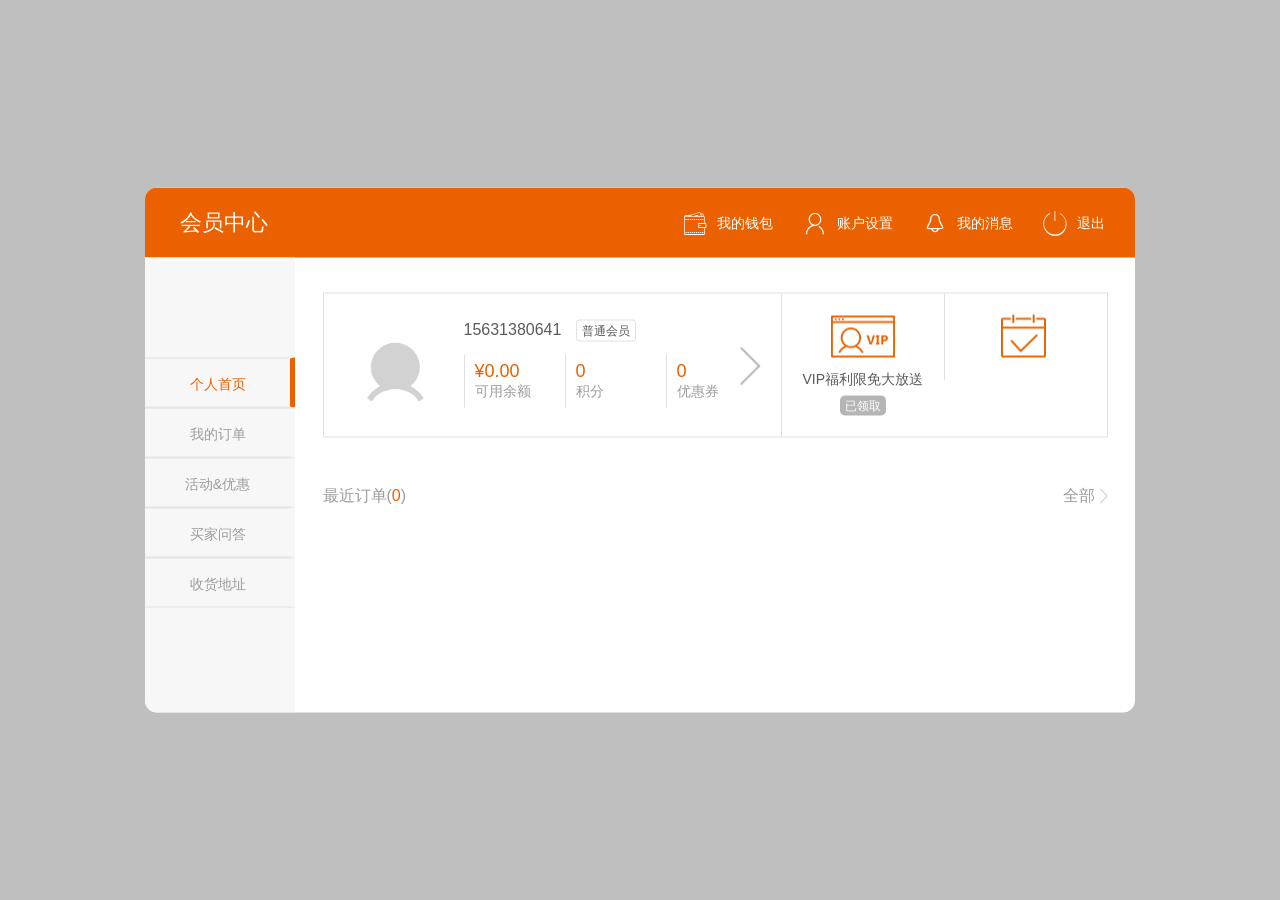
==== models/user/user.html @ f87c683e "CHF-v1.0" ====
<!DOCTYPE html>
<html>

	<head>
		<meta charset="UTF-8">
		<title>用户中心</title>
		<link rel="stylesheet" type="text/css" href="../../common/css/reset.css" />
		<link rel="stylesheet" type="text/css" href="../../common/font/iconfont.css" />
		<link rel="stylesheet/less" href="user.less" />
		<script src="../../common/js/less.js" type="text/javascript" charset="utf-8"></script>
		<script src="../../common/js/jquery-2.2.0.min.js" type="text/javascript" charset="utf-8"></script>
	</head>

	<body>
		<div class="user-center">
			<div class="member">
				<div class="u-header">
					<div class="h-title fl">
						<h2>会员中心</h2>
					</div>
					<div class="h-option fr">
						<ul>
							<li>
								<a href="#"><i class="iconfont icon-wallet"></i><span>我的钱包</span></a>
								<ul class="wallet-detail">
									<li>
										<a href="#"></a>
									</li>
								</ul>
							</li>
							<li>
								<a href="#"><i class="iconfont icon-account"></i><span>账户设置</span></a>
							</li>
							<li>
								<a href="#"><i class="iconfont icon-message"></i><span>我的消息</span></a>
							</li>
							<li>
								<a href="#"><i class="iconfont icon-out"></i><span>退出</span></a>
							</li>
						</ul>
					</div>
				</div>
				<div class="u-tab">
					<ul>
						<li class="active" data="0">
							<a href="#">个人首页</a>
						</li>
						<li data="1">
							<a href="#">我的订单</a>
						</li>
						<li data="2">
							<a href="#">活动&优惠</a>
						</li>
						<li data="3">
							<a href="#">买家问答</a>
						</li>
						<li data="4">
							<a href="#">收货地址</a>
						</li>
					</ul>
				</div>
				<div class="u-content" id=personal>
					<div class="private-page clearfix">
						<div class="member-mess fl">
							<div class="mess-left fl">
								<img src="images/01.jpg" alt="" />
							</div>
							<div class="mess-center fl">
								<p><span class="member-name">15631380641</span><span class="member-type">普通会员</span></p>
								<ul>
									<li>
										<a href="#">
											<p>&yen;0.00</p><span>可用余额</span></a>
									</li>
									<li>
										<a href="#">
											<p>0</p><span>积分</span></a>
									</li>
									<li>
										<a href="#">
											<p>0</p><span>优惠券</span></a>
									</li>
								</ul>
							</div>
							<div class="mess-right fr">
								<a href="#">
									<img src="images/arrow01.png" alt="" />
								</a>
							</div>
						</div>
						<div class="member-vip fr">
							<div class="vip-operate fl">
								<img src="images/memberpic2.png" alt="" />
								<p>VIP福利限免大放送</p>
								<span>已领取</span>
							</div>
							<div class="member-img fr">
								<img src="images/memberpic3.png" alt="" />
							</div>
						</div>
					</div>
					<div class="about-order">
						<div class="latest-order fl">最近订单(<span>0</span>)</div>
						<div class="all-order fr">
							<a href="#">全部</a>
							<i><img src="images/arrow01.png" alt="" /></i>
						</div>
					</div>
				</div>
				<div class="u-content my-oyder" style="display: none;">
					<div class="order-header">
						<h2 class="fl">我的订单</h2>
						<ul class="fr">
							<li class="active">
								<a href="#">全部(<span>0</span>)</a>
							</li>
							<li class="order-line"></li>
							<li>
								<a href="#">待付款(<span>0</span>)</a>
							</li>
							<li class="order-line"></li>
							<li>
								<a href="#">代发货(<span>0</span>)</a>
							</li>
							<li class="order-line"></li>
							<li>
								<a href="#">待收货(<span>0</span>)</a>
							</li>
							<li class="order-line"></li>
							<li>
								<a href="#">待评价(<span>0</span>)</a>
							</li>
						</ul>
					</div>
				</div>
				<div class="u-content my-oyder discount " style="display: none;">
					<div class="order-header">
						<h2 class="fl">活动&优惠</h2>
						<ul class="fr">
							<li class="active">
								<a href="#">正在处理</a>
							</li>
							<li class="order-line"></li>
							<li>
								<a href="#">已经过期</a>
							</li>
						</ul>
					</div>
				</div>
				<div class="u-content question " style="display: none;">
					<h2>买家问答</h2>
					<select name="" class="question-option fl">
						<option value="">所有类型</option>
						<option value="">留言</option>
						<option value="">投诉</option>
						<option value="">询问</option>
						<option value="">售后</option>
					</select>
					<div class="question-item fl">
						<p class="fr">共<span>0</span>条</p>
					</div>
				</div>
				<div class="u-content address" style="display: none;">
					<div class="address-title">
						<h3>收货地址</h3>
						<span  id='add-site'>添加新地址</span>
					</div>
					<div class="address-mess">
						<div class="id fl">
							1
						</div>
						<div class="info fl">
							<p class="user">收货人: <span id='username'>张紫薇</span>&nbsp;&nbsp;手机: <span id="tel">15631380641</span></p>
							<p class="site">
								<span>陕西省</span> <span>西安市 </span> <span>雁塔区</span> <span>南门</span>
							</p>
						</div>
						<div class="option fr">
							<span>设为默认</span>&nbsp;&nbsp;|&nbsp;&nbsp;<span>修改</span>&nbsp;&nbsp;|&nbsp;&nbsp;<span>删除</span>
						</div>
					</div>
				</div>
			</div>
		</div>
		<div class="add-site-bg">
			<div class="add-site">
				<div class="title">
					<h2 class="fl">添加新地址</h2>
					<i class="fr" id="close">X</i>
				</div>
				<div class="site-info">
					<form action="" method="post">
						<input type="text" name="username" id="username" placeholder="收货人:" /><br />
						<input type="tel" name="tel" id="tel" placeholder="手机/电话:" /><br />
						<input type="number" name="postcode" id="postcode" placeholder="邮编" /><br />
						<select name="" id="province">
							<!--<option value="">省份:</option>-->
						</select>
						<select name="" id="city">
							<!--<option value="">城市:</option>-->
						</select>
						<select name="" id="county">
							<!--<option value="">区(县):</option>-->
						</select><br />
						<input type="text" name="" id="" placeholder="地址" /><br />
						<input type="submit" value="保存收货信息" id="submit"/>
					</form>
				</div>
			</div>
		</div>
		<script src="user.js" type="text/javascript" charset="utf-8"></script>
	</body>

</html>
---- common/font/iconfont.css ----
@font-face {font-family: "iconfont";
  src: url('iconfont.eot?t=1497973282400'); /* IE9*/
  src: url('iconfont.eot?t=1497973282400#iefix') format('embedded-opentype'), /* IE6-IE8 */
  url('iconfont.woff?t=1497973282400') format('woff'), /* chrome, firefox */
  url('iconfont.ttf?t=1497973282400') format('truetype'), /* chrome, firefox, opera, Safari, Android, iOS 4.2+*/
  url('iconfont.svg?t=1497973282400#iconfont') format('svg'); /* iOS 4.1- */
}

.iconfont {
  font-family:"iconfont" !important;
  font-size:16px;
  font-style:normal;
  -webkit-font-smoothing: antialiased;
  -moz-osx-font-smoothing: grayscale;
}

.icon-wallet:before { content: "\e619"; }

.icon-out:before { content: "\e61a"; }

.icon-message:before { content: "\e60e"; }

.icon-account:before { content: "\e6b1"; }
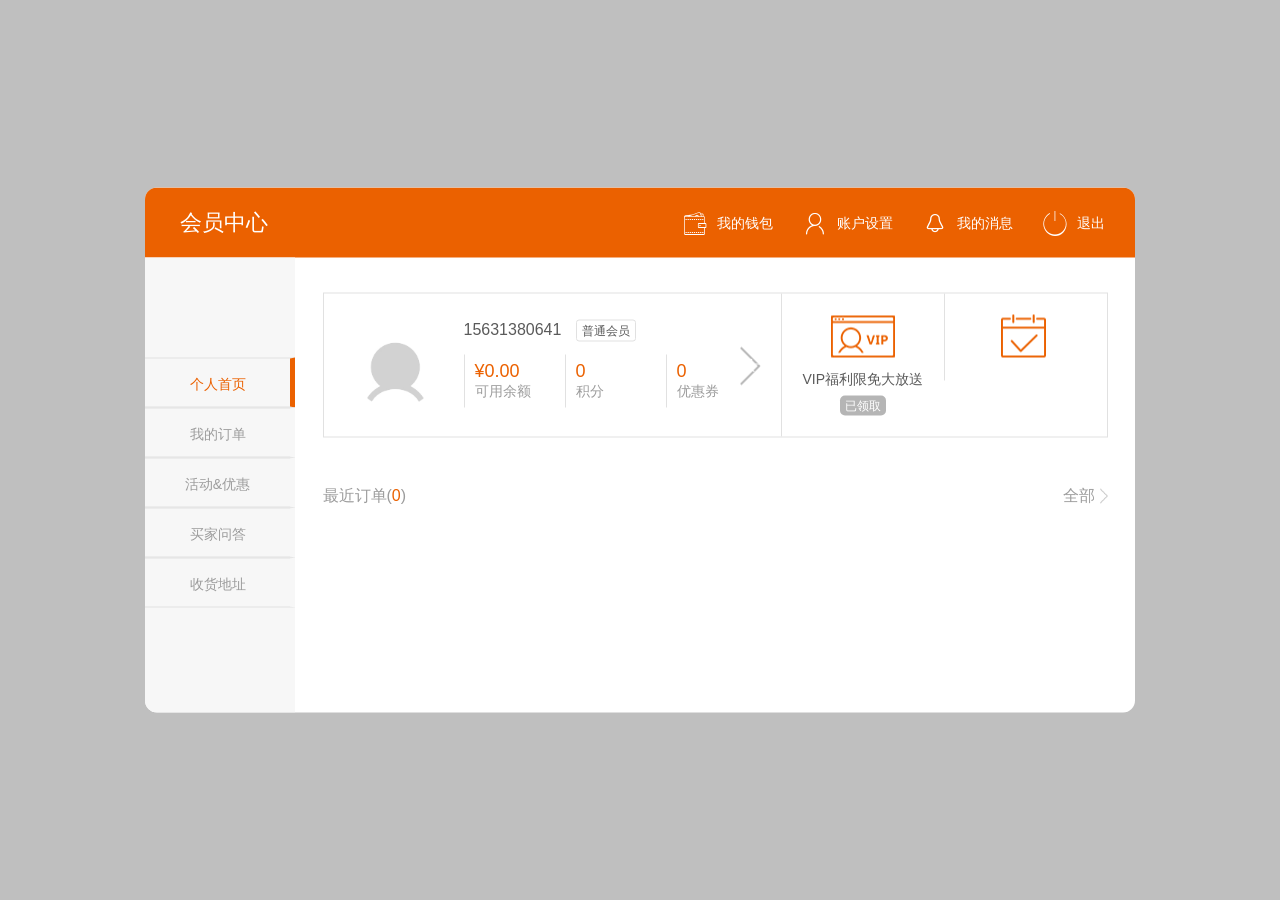
==== commit d67c9e65: "CHF-v1.1" ====
--- a/models/user/user.html
+++ b/models/user/user.html
@@ -24,7 +24,16 @@
 								<a href="#"><i class="iconfont icon-wallet"></i><span>我的钱包</span></a>
 								<ul class="wallet-detail">
 									<li>
-										<a href="#"></a>
+										<a href="#">消费记录</a>
+									</li>
+									<li>
+										<a href="#">积分</a>
+									</li>
+									<li>
+										<a href="#">优惠券</a>
+									</li>
+									<li>
+										<a href="#">会员卡</a>
 									</li>
 								</ul>
 							</li>
